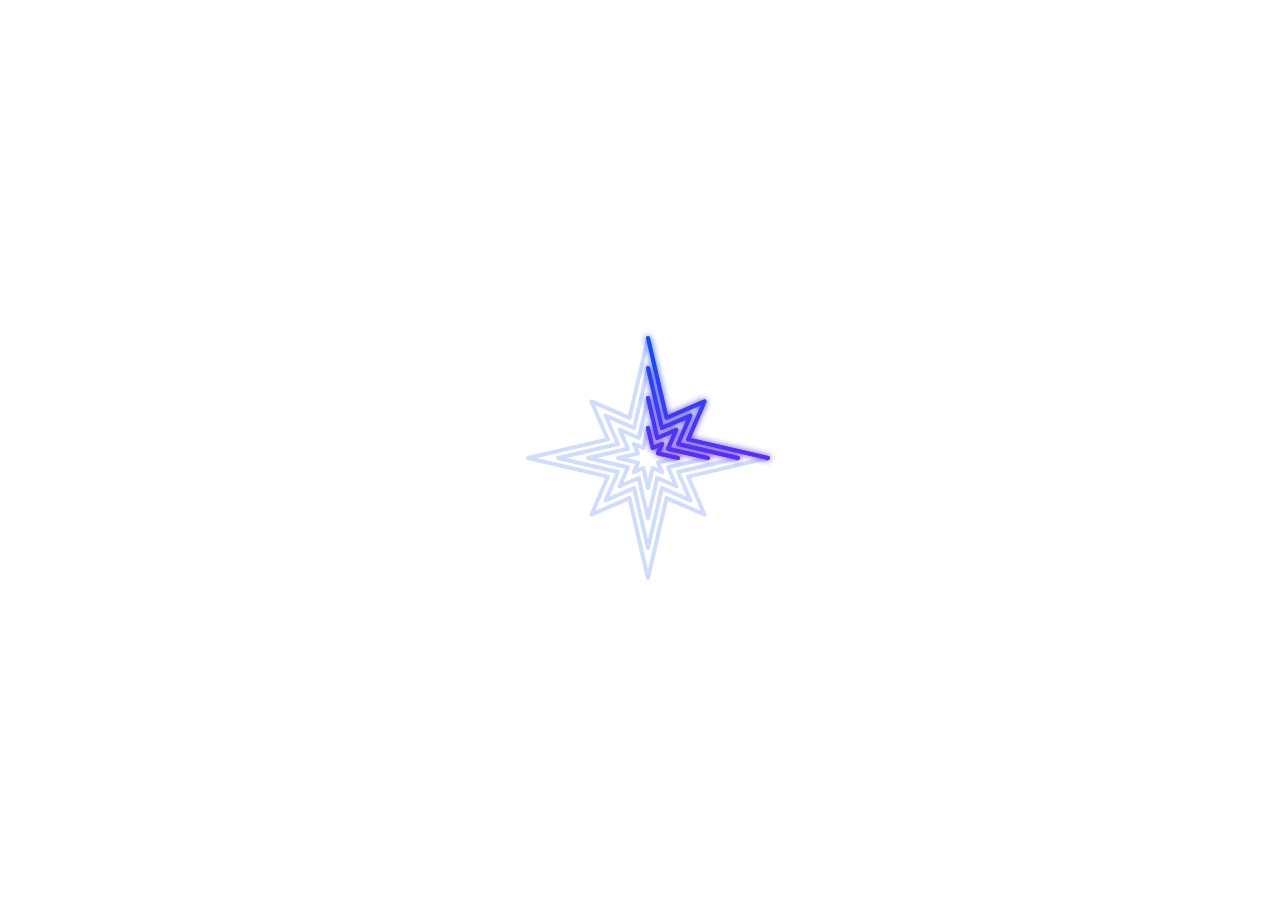
==== index.html @ 6bcbf1f2 "faltando pagina de tradução" ====
<!DOCTYPE html>
<html lang="en">
<head>
    <meta charset="UTF-8">
    <meta name="viewport" content="width=device-width, initial-scale=1.0">
    <title>Ai.lice</title>
    <meta http-equiv="refresh" content="5.0; URL='./telalogin.html'"/>
    <link rel="icon" type="image/jpg" href="https://cdn-icons-png.flaticon.com/512/57/57162.png" />
    <link rel="stylesheet" href="./home.css">
</head>
<body>
    <svg viewBox="0 0 128 128" height="128" width="128" class="star">
        <defs>
          <filter id="star-glow">
            <feGaussianBlur stdDeviation="1.5" result="coloredBlur"></feGaussianBlur>
            <feMerge>
              <feMergeNode in="coloredBlur"></feMergeNode>
              <feMergeNode in="SourceGraphic"></feMergeNode>
            </feMerge>
          </filter>
          <linearGradient y2="1" x2="0" y1="0" x1="0" id="star-grad">
            <stop stop-color="#000" offset="0%"></stop>
            <stop stop-color="#fff" offset="100%"></stop>
          </linearGradient>
          <mask id="star-mask">
            <rect fill="url(#star-grad)" height="128" width="128" y="0" x="0"></rect>
          </mask>
        </defs>
        <g
          stroke-width="2"
          stroke-linejoin="round"
          stroke-linecap="round"
          fill="none"
        >
          <g stroke="hsla(223,90%,50%,0.2)">
            <polygon
              points="64 49 66.322 58.992 71.071 56.929 69.008 61.678 79 64 69.008 66.322 71.071 71.071 66.322 69.008 64 79 61.678 69.008 56.929 71.071 58.992 66.322 49 64 58.992 61.678 56.929 56.929 61.678 58.992 64 49"
            ></polygon>
            <polygon
              points="64 34 68.644 53.983 78.142 49.858 74.017 59.356 94 64 74.017 68.644 78.142 78.142 68.644 74.017 64 94 59.356 74.017 49.858 78.142 53.983 68.644 34 64 53.983 59.356 49.858 49.858 59.356 53.983 64 34"
            ></polygon>
            <polygon
              points="64 19 70.966 48.975 85.213 42.787 79.025 57.034 109 64 79.025 70.966 85.213 85.213 70.966 79.025 64 109 57.034 79.025 42.787 85.213 48.975 70.966 19 64 48.975 57.034 42.787 42.787 57.034 48.975 64 19"
            ></polygon>
            <polygon
              points="64 4 73.287 43.966 92.284 35.716 84.034 54.713 124 64 84.034 73.287 92.284 92.284 73.287 84.034 64 124 54.713 84.034 35.716 92.284 43.966 73.287 4 64 43.966 54.713 35.716 35.716 54.713 43.966 64 4"
            ></polygon>
          </g>
          <g filter="url(#star-glow)">
            <g stroke="hsl(223,90%,50%)">
              <polygon
                points="64 49 66.322 58.992 71.071 56.929 69.008 61.678 79 64 69.008 66.322 71.071 71.071 66.322 69.008 64 79 61.678 69.008 56.929 71.071 58.992 66.322 49 64 58.992 61.678 56.929 56.929 61.678 58.992 64 49"
                stroke-dasharray="31 93"
                class="star__stroke"
              ></polygon>
              <polygon
                points="64 34 68.644 53.983 78.142 49.858 74.017 59.356 94 64 74.017 68.644 78.142 78.142 68.644 74.017 64 94 59.356 74.017 49.858 78.142 53.983 68.644 34 64 53.983 59.356 49.858 49.858 59.356 53.983 64 34"
                stroke-dasharray="62 186"
                class="star__stroke star__stroke--2"
              ></polygon>
              <polygon
                points="64 19 70.966 48.975 85.213 42.787 79.025 57.034 109 64 79.025 70.966 85.213 85.213 70.966 79.025 64 109 57.034 79.025 42.787 85.213 48.975 70.966 19 64 48.975 57.034 42.787 42.787 57.034 48.975 64 19"
                stroke-dasharray="93 279"
                class="star__stroke star__stroke--3"
              ></polygon>
              <polygon
                points="64 4 73.287 43.966 92.284 35.716 84.034 54.713 124 64 84.034 73.287 92.284 92.284 73.287 84.034 64 124 54.713 84.034 35.716 92.284 43.966 73.287 4 64 43.966 54.713 35.716 35.716 54.713 43.966 64 4"
                stroke-dasharray="124 372"
                class="star__stroke star__stroke--4"
              ></polygon>
            </g>
            <g mask="url(#star-mask)" stroke="hsl(283,90%,50%)">
              <polygon
                points="64 49 66.322 58.992 71.071 56.929 69.008 61.678 79 64 69.008 66.322 71.071 71.071 66.322 69.008 64 79 61.678 69.008 56.929 71.071 58.992 66.322 49 64 58.992 61.678 56.929 56.929 61.678 58.992 64 49"
                stroke-dasharray="31 93"
                class="star__stroke"
              ></polygon>
              <polygon
                points="64 34 68.644 53.983 78.142 49.858 74.017 59.356 94 64 74.017 68.644 78.142 78.142 68.644 74.017 64 94 59.356 74.017 49.858 78.142 53.983 68.644 34 64 53.983 59.356 49.858 49.858 59.356 53.983 64 34"
                stroke-dasharray="62 186"
                class="star__stroke star__stroke--2"
              ></polygon>
              <polygon
                points="64 19 70.966 48.975 85.213 42.787 79.025 57.034 109 64 79.025 70.966 85.213 85.213 70.966 79.025 64 109 57.034 79.025 42.787 85.213 48.975 70.966 19 64 48.975 57.034 42.787 42.787 57.034 48.975 64 19"
                stroke-dasharray="93 279"
                class="star__stroke star__stroke--3"
              ></polygon>
              <polygon
                points="64 4 73.287 43.966 92.284 35.716 84.034 54.713 124 64 84.034 73.287 92.284 92.284 73.287 84.034 64 124 54.713 84.034 35.716 92.284 43.966 73.287 4 64 43.966 54.713 35.716 35.716 54.713 43.966 64 4"
                stroke-dasharray="124 372"
                class="star__stroke star__stroke--4"
              ></polygon>
            </g>
          </g>
        </g>
      </svg>
      
</body>
</html>
---- home.css ----
body{
    height: 100vh;
    width: 100vw;
    display: grid;
    overflow: hidden;
    background-size: cover;
    background-repeat: no-repeat;
    background-position: center;
}

.star {
    margin: auto;
    width: 16em;
    height: 16em;
    z-index: 1;
  }
  .star__stroke {
    --dur: 2s;
    animation: stroke1 var(--dur) linear infinite;
  }
  .star__stroke--2 {
    animation-name: stroke2;
    animation-delay: calc(var(--dur) / -2);
  }
  .star__stroke--3 {
    animation-name: stroke3;
    animation-direction: reverse;
  }
  .star__stroke--4 {
    animation-name: stroke4;
    animation-delay: calc(var(--dur) / -2);
    animation-direction: reverse;
  }
  
  @keyframes stroke1 {
    from {
      stroke-dashoffset: 0;
    }
    to {
      stroke-dashoffset: 124;
    }
  }
  @keyframes stroke2 {
    from {
      stroke-dashoffset: 0;
    }
    to {
      stroke-dashoffset: 248;
    }
  }
  @keyframes stroke3 {
    from {
      stroke-dashoffset: 0;
    }
    to {
      stroke-dashoffset: 372;
    }
  }
  @keyframes stroke4 {
    from {
      stroke-dashoffset: 0;
    }
    to {
      stroke-dashoffset: 496;
    }
  }
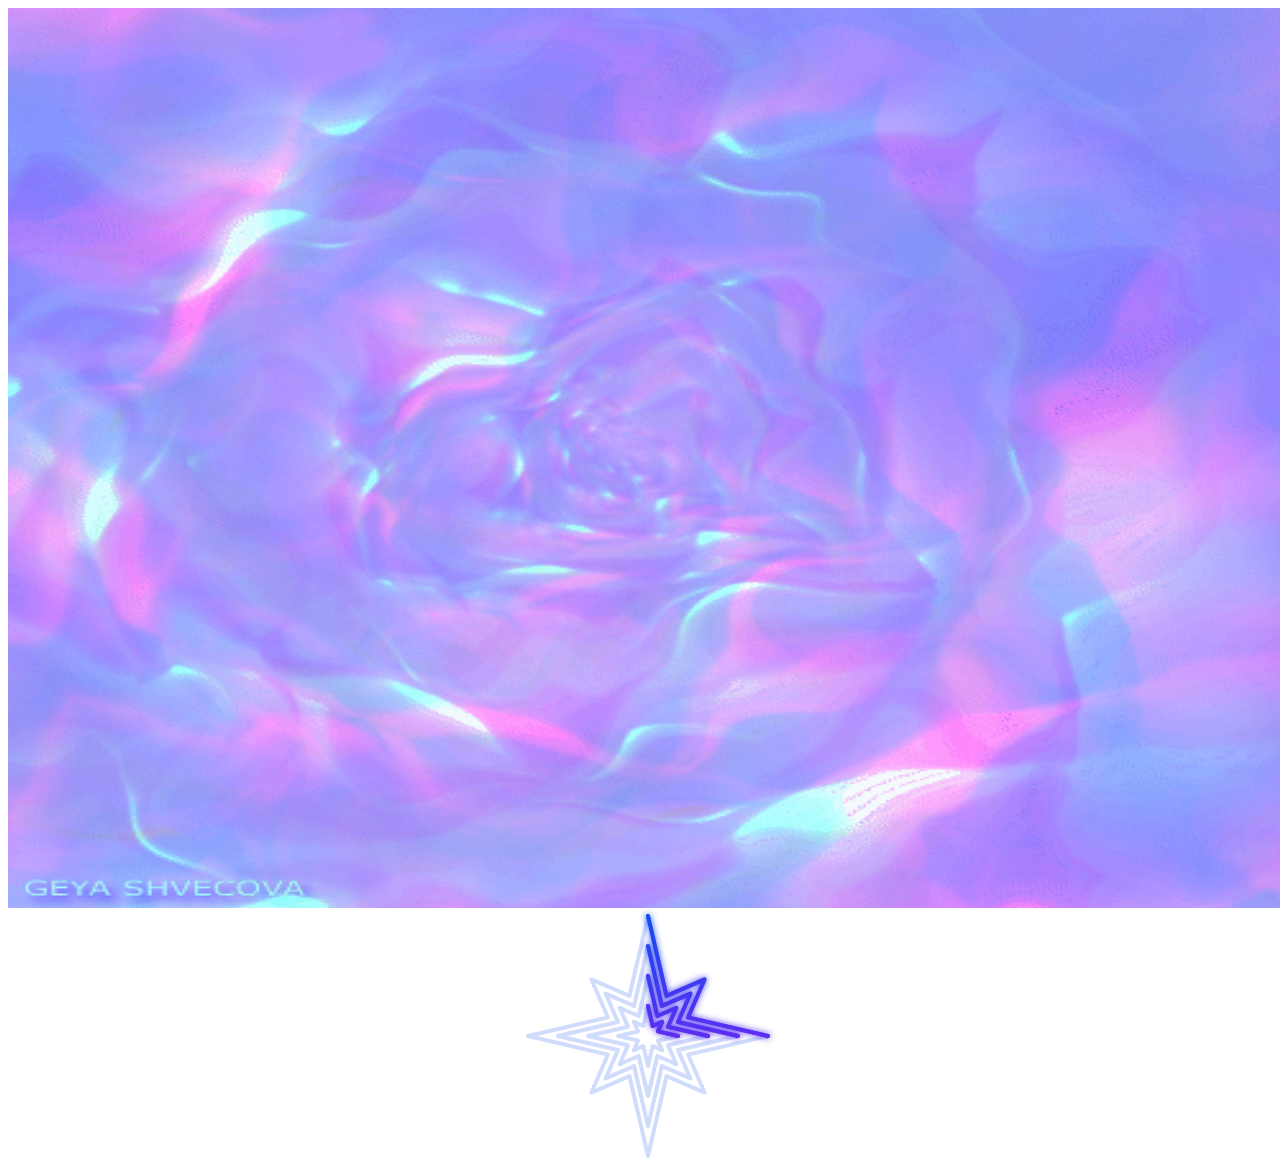
==== commit 06af2b39: "finalizada, ia funcionando" ====
--- a/index.html
+++ b/index.html
@@ -4,11 +4,14 @@
     <meta charset="UTF-8">
     <meta name="viewport" content="width=device-width, initial-scale=1.0">
     <title>Ai.lice</title>
-    <meta http-equiv="refresh" content="5.0; URL='./telalogin.html'"/>
+    <meta http-equiv="refresh" content="25.0; URL='./telalogin.html'"/>
     <link rel="icon" type="image/jpg" href="https://cdn-icons-png.flaticon.com/512/57/57162.png" />
     <link rel="stylesheet" href="./home.css">
 </head>
 <body>
+
+  <img src="./img/GIF.gif" alt="start_page" class="image">
+
     <svg viewBox="0 0 128 128" height="128" width="128" class="star">
         <defs>
           <filter id="star-glow">
--- a/home.css
+++ b/home.css
@@ -8,11 +8,20 @@
     background-position: center;
 }
 
+.image{
+  height: 100vh;
+  width: 100vw;
+  display: grid;
+  overflow: hidden;
+  background-size: cover;
+  background-position: center;
+}
+
 .star {
     margin: auto;
     width: 16em;
     height: 16em;
-    z-index: 1;
+    z-index: 2;
   }
   .star__stroke {
     --dur: 2s;
